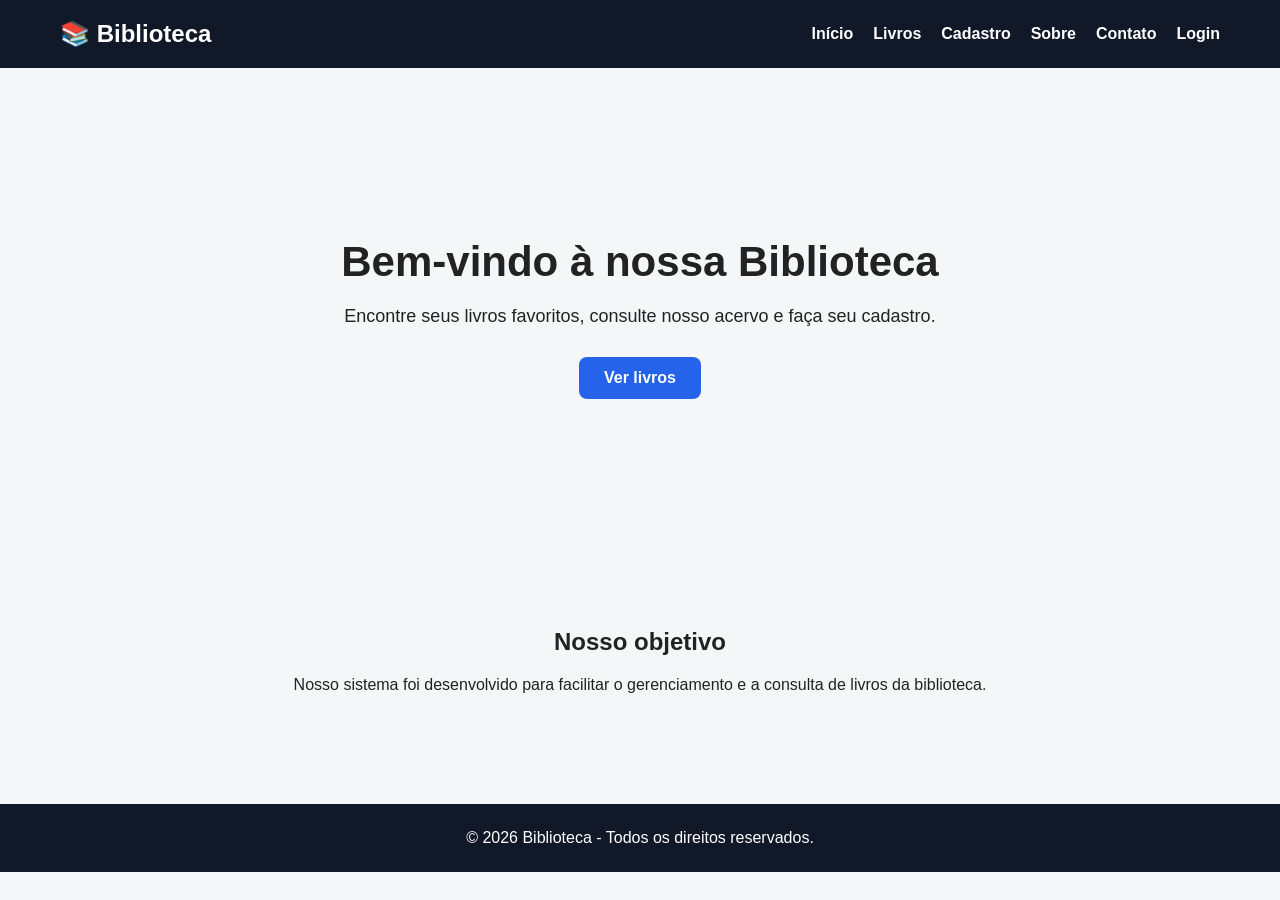
==== index.html @ 43d16188 "feat: cria estrutura inicial do projeto" ====
<!DOCTYPE html>
<html lang="pt-BR">

<head>
    <meta charset="UTF-8">
    <meta name="viewport" content="width=device-width, initial-scale=1.0">
    <title>Biblioteca | Início</title>

    <link rel="stylesheet" href="css/style.css">
</head>

<body>

    <header>
        <nav class="navbar">

            <h1 class="logo">📚 Biblioteca</h1>

            <ul class="menu">
                <li><a href="index.html">Início</a></li>
                <li><a href="livros.html">Livros</a></li>
                <li><a href="cadastro.html">Cadastro</a></li>
                <li><a href="sobre.html">Sobre</a></li>
                <li><a href="contato.html">Contato</a></li>
                <li><a href="login.html">Login</a></li>
            </ul>

        </nav>
    </header>

    <main>

        <section class="hero">

            <div class="hero-text">

                <h2>Bem-vindo à nossa Biblioteca</h2>

                <p>
                    Encontre seus livros favoritos,
                    consulte nosso acervo e faça seu cadastro.
                </p>

                <a href="livros.html" class="btn">
                    Ver livros
                </a>

            </div>

        </section>

        <section class="sobre-inicio">

            <h2>Nosso objetivo</h2>

            <p>
                Nosso sistema foi desenvolvido para facilitar
                o gerenciamento e a consulta de livros da biblioteca.
            </p>

        </section>

    </main>

    <footer>
        <p>© 2026 Biblioteca - Todos os direitos reservados.</p>
    </footer>

</body>

</html>
---- css/style.css ----
* {
    margin: 0;
    padding: 0;
    box-sizing: border-box;
}

body {
    font-family: Arial, sans-serif;
    background-color: #f4f6f8;
    color: #222;
}

/* MENU */

header {
    background-color: #111827;
}

.navbar {
    max-width: 1200px;
    margin: auto;
    padding: 20px;

    display: flex;
    justify-content: space-between;
    align-items: center;
}

.logo {
    color: white;
    font-size: 24px;
}

.menu {
    list-style: none;

    display: flex;
    gap: 20px;
}

.menu a {
    color: white;
    text-decoration: none;
    font-weight: bold;
}

.menu a:hover {
    color: #60a5fa;
}

/* HERO */

.hero {
    min-height: 500px;

    display: flex;
    justify-content: center;
    align-items: center;

    text-align: center;

    padding: 40px;
}

.hero-text {
    max-width: 700px;
}

.hero h2 {
    font-size: 42px;
    margin-bottom: 20px;
}

.hero p {
    font-size: 18px;
    margin-bottom: 30px;
}

/* BOTÃO */

.btn {
    display: inline-block;

    background-color: #2563eb;
    color: white;

    padding: 12px 25px;

    border-radius: 8px;

    text-decoration: none;
    font-weight: bold;
}

.btn:hover {
    background-color: #1d4ed8;
}

/* SOBRE */

.sobre-inicio {
    max-width: 900px;
    margin: auto;

    padding: 60px 20px;

    text-align: center;
}

.sobre-inicio h2 {
    margin-bottom: 20px;
}

/* FOOTER */

footer {
    background-color: #111827;
    color: white;

    text-align: center;

    padding: 25px;

    margin-top: 50px;
}

/* RESPONSIVO */

@media (max-width: 768px) {

    .navbar {
        flex-direction: column;
        gap: 20px;
    }

    .menu {
        flex-wrap: wrap;
        justify-content: center;
    }

    .hero h2 {
        font-size: 32px;
    }

}
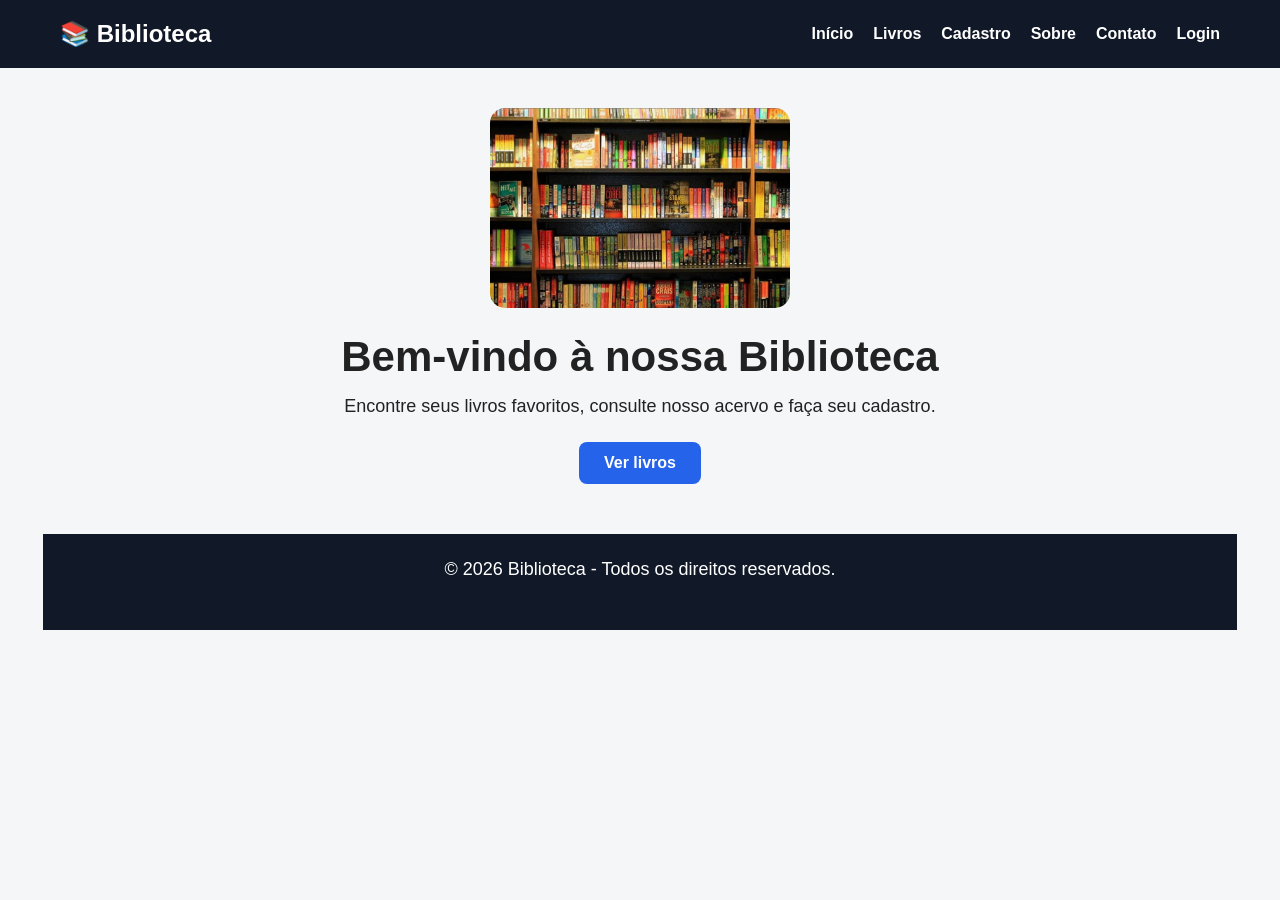
==== commit 3592e5fe: "criação de cadastro.html" ====
--- a/index.html
+++ b/index.html
@@ -28,44 +28,34 @@
         </nav>
     </header>
 
-    <main>
 
-        <section class="hero">
+</body>
 
-            <div class="hero-text">
+</html>
 
-                <h2>Bem-vindo à nossa Biblioteca</h2>
+<section class="hero">
 
-                <p>
-                    Encontre seus livros favoritos,
-                    consulte nosso acervo e faça seu cadastro.
-                </p>
+    <div class="hero-conteudo">
 
-                <a href="livros.html" class="btn">
-                    Ver livros
-                </a>
+        <img 
+            src="img/biblioteca.jpg" 
+            alt="Biblioteca com livros" 
+            class="imagem-hero"
+        >
 
-            </div>
+        <h2>Bem-vindo à nossa Biblioteca</h2>
 
-        </section>
+        <p>
+            Encontre seus livros favoritos, consulte nosso acervo
+            e faça seu cadastro.
+        </p>
 
-        <section class="sobre-inicio">
+        <a href="livros.html" class="btn">Ver livros</a>
 
-            <h2>Nosso objetivo</h2>
-
-            <p>
-                Nosso sistema foi desenvolvido para facilitar
-                o gerenciamento e a consulta de livros da biblioteca.
-            </p>
-
-        </section>
-
-    </main>
-
-    <footer>
+         <footer>
         <p>© 2026 Biblioteca - Todos os direitos reservados.</p>
     </footer>
 
-</body>
+    </div>
 
-</html>+</section>
--- a/css/style.css
+++ b/css/style.css
@@ -116,12 +116,10 @@
 footer {
     background-color: #111827;
     color: white;
-
-    text-align: center;
-
+    text-align: center;
     padding: 25px;
-
     margin-top: 50px;
+    width: 200%;
 }
 
 /* RESPONSIVO */
@@ -142,4 +140,415 @@
         font-size: 32px;
     }
 
+}
+/* ==========================================
+   FORMULÁRIOS
+========================================== */
+
+.formulario {
+
+    max-width: 600px;
+
+    margin: 40px auto;
+
+    background-color: white;
+
+    padding: 30px;
+
+    border-radius: 12px;
+
+    box-shadow: 0 4px 15px rgba(0, 0, 0, 0.08);
+
+}
+
+.formulario h2,
+.formulario h3 {
+
+    margin-bottom: 25px;
+
+    text-align: center;
+
+}
+
+
+.formulario form {
+
+    display: flex;
+
+    flex-direction: column;
+
+    gap: 10px;
+
+}
+
+
+.formulario label {
+
+    font-weight: bold;
+
+    margin-top: 10px;
+
+}
+
+
+.formulario input,
+.formulario select {
+
+    width: 100%;
+
+    padding: 12px;
+
+    border: 1px solid #ccc;
+
+    border-radius: 6px;
+
+    font-size: 16px;
+
+}
+
+
+.formulario input:focus,
+.formulario select:focus {
+
+    outline: none;
+
+    border-color: #2563eb;
+
+}
+
+
+/* ==========================================
+   CONTAINER
+========================================== */
+
+.container {
+
+    max-width: 1100px;
+
+    margin: auto;
+
+    padding: 50px 20px;
+
+}
+
+
+.container > h2 {
+
+    text-align: center;
+
+    font-size: 32px;
+
+}
+
+
+.descricao {
+
+    text-align: center;
+
+    margin-top: 10px;
+
+    color: #666;
+
+}
+
+
+/* ==========================================
+   LISTA DE LIVROS
+========================================== */
+
+.lista-livros {
+
+    margin-top: 50px;
+
+}
+
+
+.lista-livros h3 {
+
+    margin-bottom: 20px;
+
+}
+
+
+#listaLivros {
+
+    display: grid;
+
+    grid-template-columns: repeat(
+        auto-fit,
+        minmax(250px, 1fr)
+    );
+
+    gap: 20px;
+
+}
+
+
+.card-livro {
+
+    background-color: white;
+
+    padding: 25px;
+
+    border-radius: 12px;
+
+    box-shadow:
+        0 4px 15px rgba(0, 0, 0, 0.08);
+
+}
+
+
+.card-livro h4 {
+
+    font-size: 20px;
+
+    margin-bottom: 15px;
+
+}
+
+
+.card-livro p {
+
+    margin-bottom: 8px;
+
+    color: #555;
+
+}
+
+
+/* ==========================================
+   BOTÕES
+========================================== */
+
+.acoes {
+
+    display: flex;
+
+    gap: 10px;
+
+    margin-top: 20px;
+
+}
+
+
+.btn-editar,
+.btn-excluir {
+
+    border: none;
+
+    padding: 10px 15px;
+
+    border-radius: 6px;
+
+    cursor: pointer;
+
+    font-weight: bold;
+
+}
+
+
+.btn-editar {
+
+    background-color: #f59e0b;
+
+    color: white;
+
+}
+
+
+.btn-excluir {
+
+    background-color: #dc2626;
+
+    color: white;
+
+}
+
+
+.btn-editar:hover {
+
+    background-color: #d97706;
+
+}
+
+
+.btn-excluir:hover {
+
+    background-color: #b91c1c;
+
+}
+
+
+.mensagem-vazia {
+
+    text-align: center;
+
+    color: #777;
+
+    padding: 30px;
+
+}
+/* ==========================================
+   PÁGINAS INTERNAS
+========================================== */
+
+.pagina {
+
+    max-width: 850px;
+
+    margin: 40px auto;
+
+    background-color: white;
+
+    padding: 40px;
+
+    border-radius: 12px;
+
+    box-shadow:
+        0 4px 15px rgba(0, 0, 0, 0.08);
+
+}
+
+
+.pagina h2 {
+
+    text-align: center;
+
+    margin-bottom: 30px;
+
+    font-size: 32px;
+
+}
+
+
+.pagina h3 {
+
+    margin-top: 30px;
+
+    margin-bottom: 15px;
+
+}
+
+
+.pagina p {
+
+    line-height: 1.7;
+
+    margin-bottom: 15px;
+
+    color: #555;
+
+}
+
+
+/* TECNOLOGIAS */
+
+.tecnologias {
+
+    padding-left: 25px;
+
+}
+
+
+.tecnologias li {
+
+    margin-bottom: 10px;
+
+}
+
+
+/* TEXTAREA */
+
+.formulario textarea {
+
+    width: 100%;
+
+    padding: 12px;
+
+    border: 1px solid #ccc;
+
+    border-radius: 6px;
+
+    font-family: Arial, sans-serif;
+
+    font-size: 16px;
+
+    resize: vertical;
+
+}
+
+
+.formulario textarea:focus {
+
+    outline: none;
+
+    border-color: #2563eb;
+
+}
+/* ==========================================
+   TEXTOS DOS FORMULÁRIOS
+========================================== */
+
+.texto-formulario {
+
+    text-align: center;
+
+    margin-top: 20px;
+
+    color: #666;
+
+}
+
+
+.texto-formulario a {
+
+    color: #2563eb;
+
+    font-weight: bold;
+
+    text-decoration: none;
+
+}
+
+
+.texto-formulario a:hover {
+
+    text-decoration: underline;
+
+}
+
+/* AJUSTE DA IMAGEM DA PÁGINA INICIAL */
+
+..hero {
+    min-height: 500px;
+    display: flex;
+    justify-content: center;
+    align-items: center;
+    text-align: center;
+    padding: 40px 20px;
+}
+
+.hero-conteudo {
+    max-width: 700px;
+    display: flex;
+    flex-direction: column;
+    align-items: center;
+}
+
+.imagem-hero {
+    width: 300px !important;
+    height: 200px !important;
+    object-fit: cover;
+    border-radius: 15px;
+    margin-bottom: 25px;
+}
+
+.hero h2 {
+    font-size: 42px;
+    margin-bottom: 15px;
+}
+
+.hero p {
+    font-size: 18px;
+    margin-bottom: 25px;
 }
